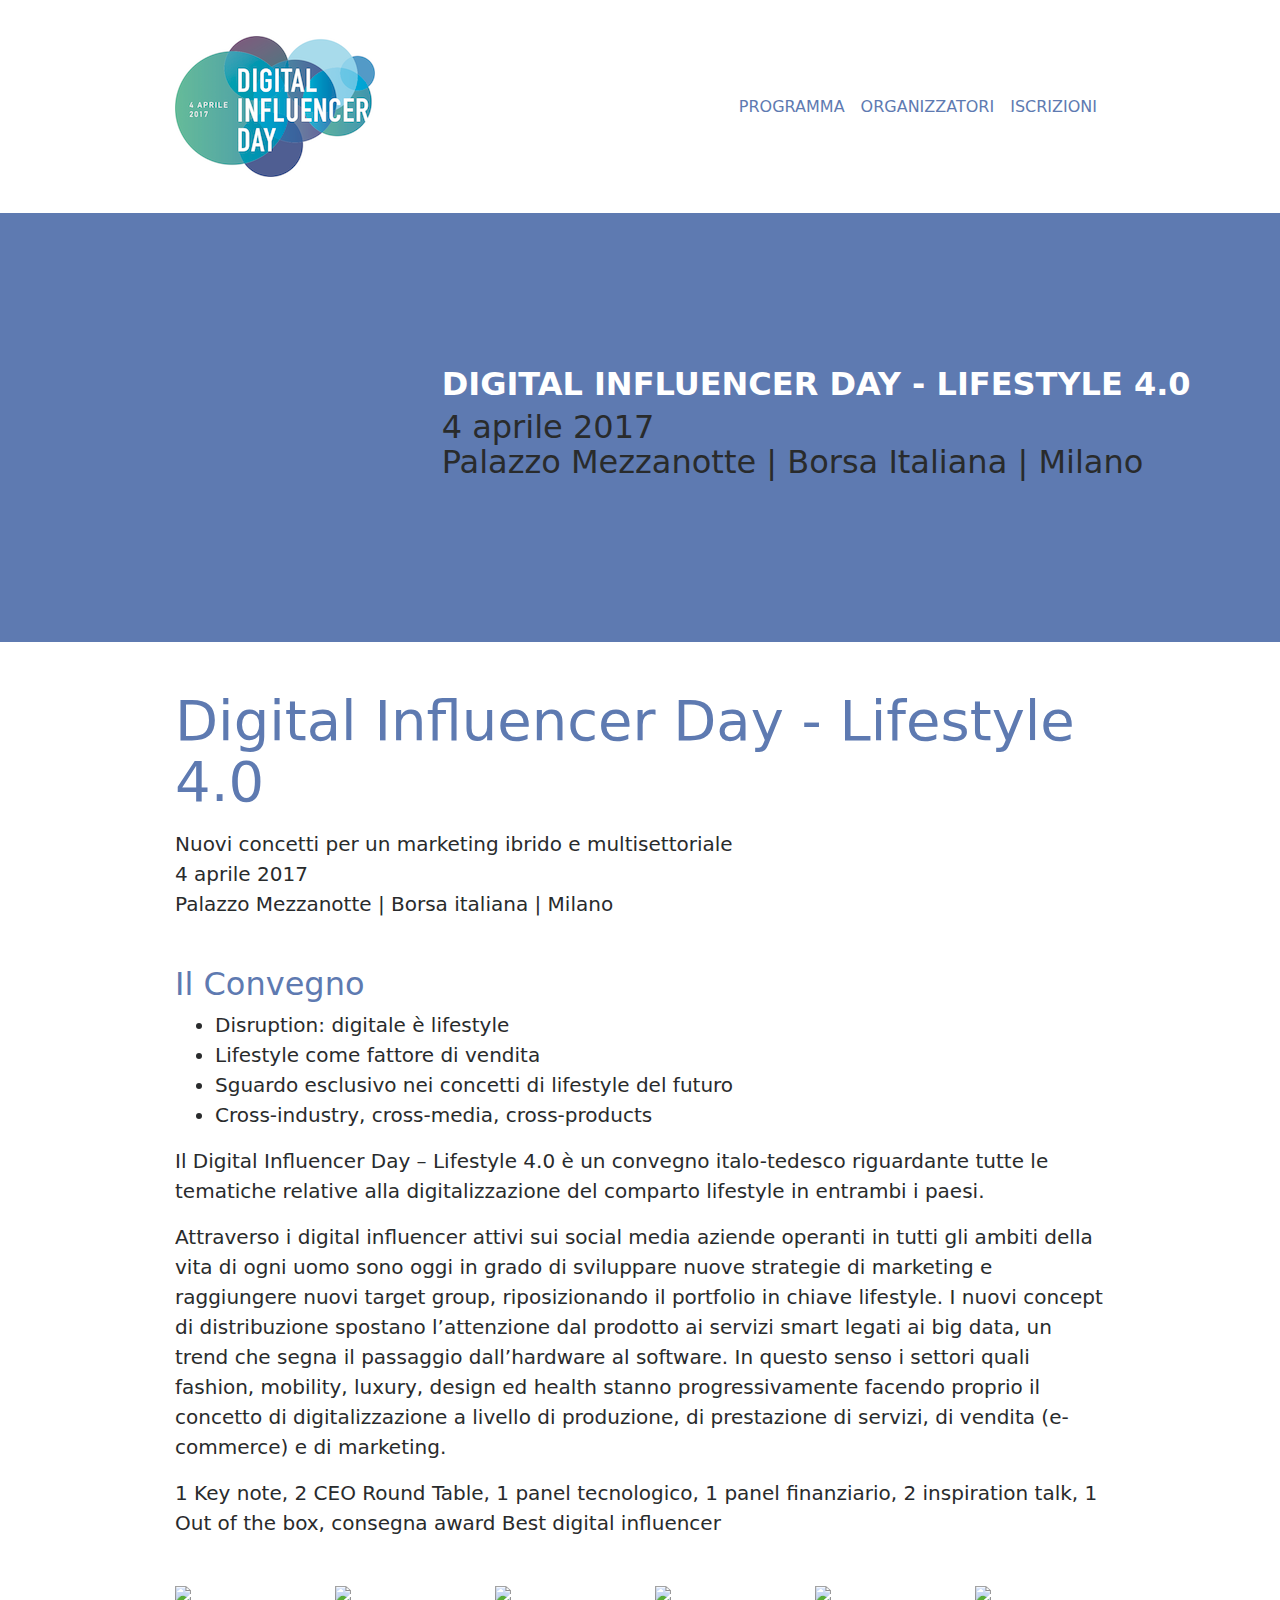
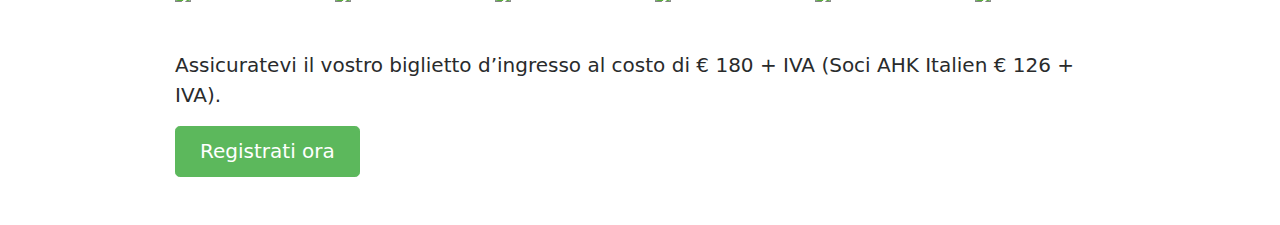
==== index.html @ 58bd4bf3 "Commit from Pingendo" ====
<html>

<head>
  <meta charset="utf-8">
  <meta name="viewport" content="width=device-width, initial-scale=1">
  <link href="https://cdnjs.cloudflare.com/ajax/libs/font-awesome/4.7.0/css/font-awesome.min.css" rel="stylesheet" type="text/css">

  <link rel="stylesheet" href="theme.css">
</head>

<body>
  <nav class="navbar navbar-toggleable-md navbar-dark">
    <div class="container">


      <a class="navbar-brand" href="#"><img src="DID_logo.png"></a>
      <button class="navbar-toggler navbar-toggler-right" type="button" data-toggle="collapse" data-target="#navbarSupportedContent" aria-controls="navbarSupportedContent" aria-expanded="false" aria-label="Toggle navigation">
                   <span class="navbar-toggler-icon"></span>
                 </button>


      <div class="collapse navbar-collapse justify-content-end" id="navbarSupportedContent">
        <ul class="navbar-nav ml-auto">

          <li class="nav-item">
            <a class="nav-link active" href="programma.html">PROGRAMMA</a>
          </li>
          <li class="nav-item">
            <a class="nav-link" href="organizzatori.html">ORGANIZZATORI</a>
          </li>
          <li class="nav-item">
            <a class="nav-link" href="iscrizioni.html">ISCRIZIONI</a>
          </li>
        </ul>

      </div>
    </div>
  </nav>
  <div class="py-5 bg-primary text-left">
    <div class="container-fluid">
      <div class="row">
        <div class="col-md-4"></div>
        <div class="col-lg-8   ">
          <h1 class="text-white"><br><br><br><b>DIGITAL INFLUENCER DAY - LIFESTYLE 4.0</b><br></h1>
          <h1 class="">4 aprile 2017&nbsp;<br>Palazzo Mezzanotte | Borsa Italiana | Milano&nbsp;<br><br><br><br></h1>


        </div>
      </div>
      <div class="row">


      </div>
    </div>
  </div>

  <div class="py-5">
    <div class="container">
      <div class="row">
        <div class="col-md-12">
          <p class="display-4 text-primary">Digital Influencer Day - Lifestyle 4.0<br></p>
          <p class="lead">Nuovi concetti per un marketing ibrido e multisettoriale<br>4 aprile 2017<br>Palazzo Mezzanotte | Borsa italiana | Milano</p>
          <h1 class="mt-5 text-primary">Il Convegno</h1>
          <ul class="lead">
            <li>Disruption: digitale è lifestyle</li>
            <li>Lifestyle come fattore di vendita</li>
            <li>Sguardo esclusivo nei concetti di lifestyle del futuro</li>
            <li> Cross-industry, cross-media, cross-products&nbsp;</li>
          </ul>
          <p class="lead">Il Digital Influencer Day – Lifestyle 4.0 è un convegno italo-tedesco riguardante tutte le tematiche relative alla digitalizzazione del comparto lifestyle in entrambi i paesi.<br></p>
          <p class="lead">Attraverso i digital influencer attivi sui social media aziende operanti in tutti gli ambiti della vita di ogni uomo sono oggi in grado di sviluppare nuove strategie di marketing e raggiungere nuovi target group, riposizionando il portfolio in chiave lifestyle. I nuovi concept di distribuzione spostano l’attenzione dal prodotto ai servizi smart legati ai big data, un trend che segna il passaggio dall’hardware al software. In questo senso i settori quali fashion, mobility, luxury, design ed health stanno progressivamente facendo proprio il concetto di digitalizzazione a livello di produzione, di prestazione di servizi, di vendita (e-commerce) e di marketing.&nbsp;</p>
          <p class="lead">1 Key note, 2 CEO Round Table, 1 panel tecnologico, 1 panel finanziario, 2 inspiration talk, 1 Out of the box, consegna award Best digital influencer</p>
          <div class="row my-5">
            <div class="col-md-2"><img class="center-block img-fluid d-block" src="https://pingendo.com/assets/photos/wireframe/photo-1.jpg"></div>
            <div class="col-md-2"><img class="center-block img-fluid d-block" src="https://pingendo.com/assets/photos/wireframe/photo-1.jpg"></div>
            <div class="col-md-2"><img class="center-block img-fluid d-block" src="https://pingendo.com/assets/photos/wireframe/photo-1.jpg"></div>
            <div class="col-md-2"><img class="center-block img-fluid d-block" src="https://pingendo.com/assets/photos/wireframe/photo-1.jpg"></div>
            <div class="col-md-2"><img class="center-block img-fluid d-block" src="https://pingendo.com/assets/photos/wireframe/photo-1.jpg"></div>
            <div class="col-md-2"><img class="center-block img-fluid d-block" src="https://pingendo.com/assets/photos/wireframe/photo-1.jpg"></div>



          </div>

          <p class="lead"> Assicuratevi il vostro biglietto d’ingresso al costo di € 180 + IVA (Soci AHK Italien € 126 + IVA).</p><a href="#" class="btn btn-lg btn-success">Registrati ora</a></div>
      </div>
    </div>
  </div>

  <script src="https://code.jquery.com/jquery-3.1.1.slim.min.js"></script>
  <script src="https://cdnjs.cloudflare.com/ajax/libs/tether/1.4.0/js/tether.min.js"></script>
  <script src="https://maxcdn.bootstrapcdn.com/bootstrap/4.0.0-alpha.5/js/bootstrap.min.js"></script>
















</body>

</html>
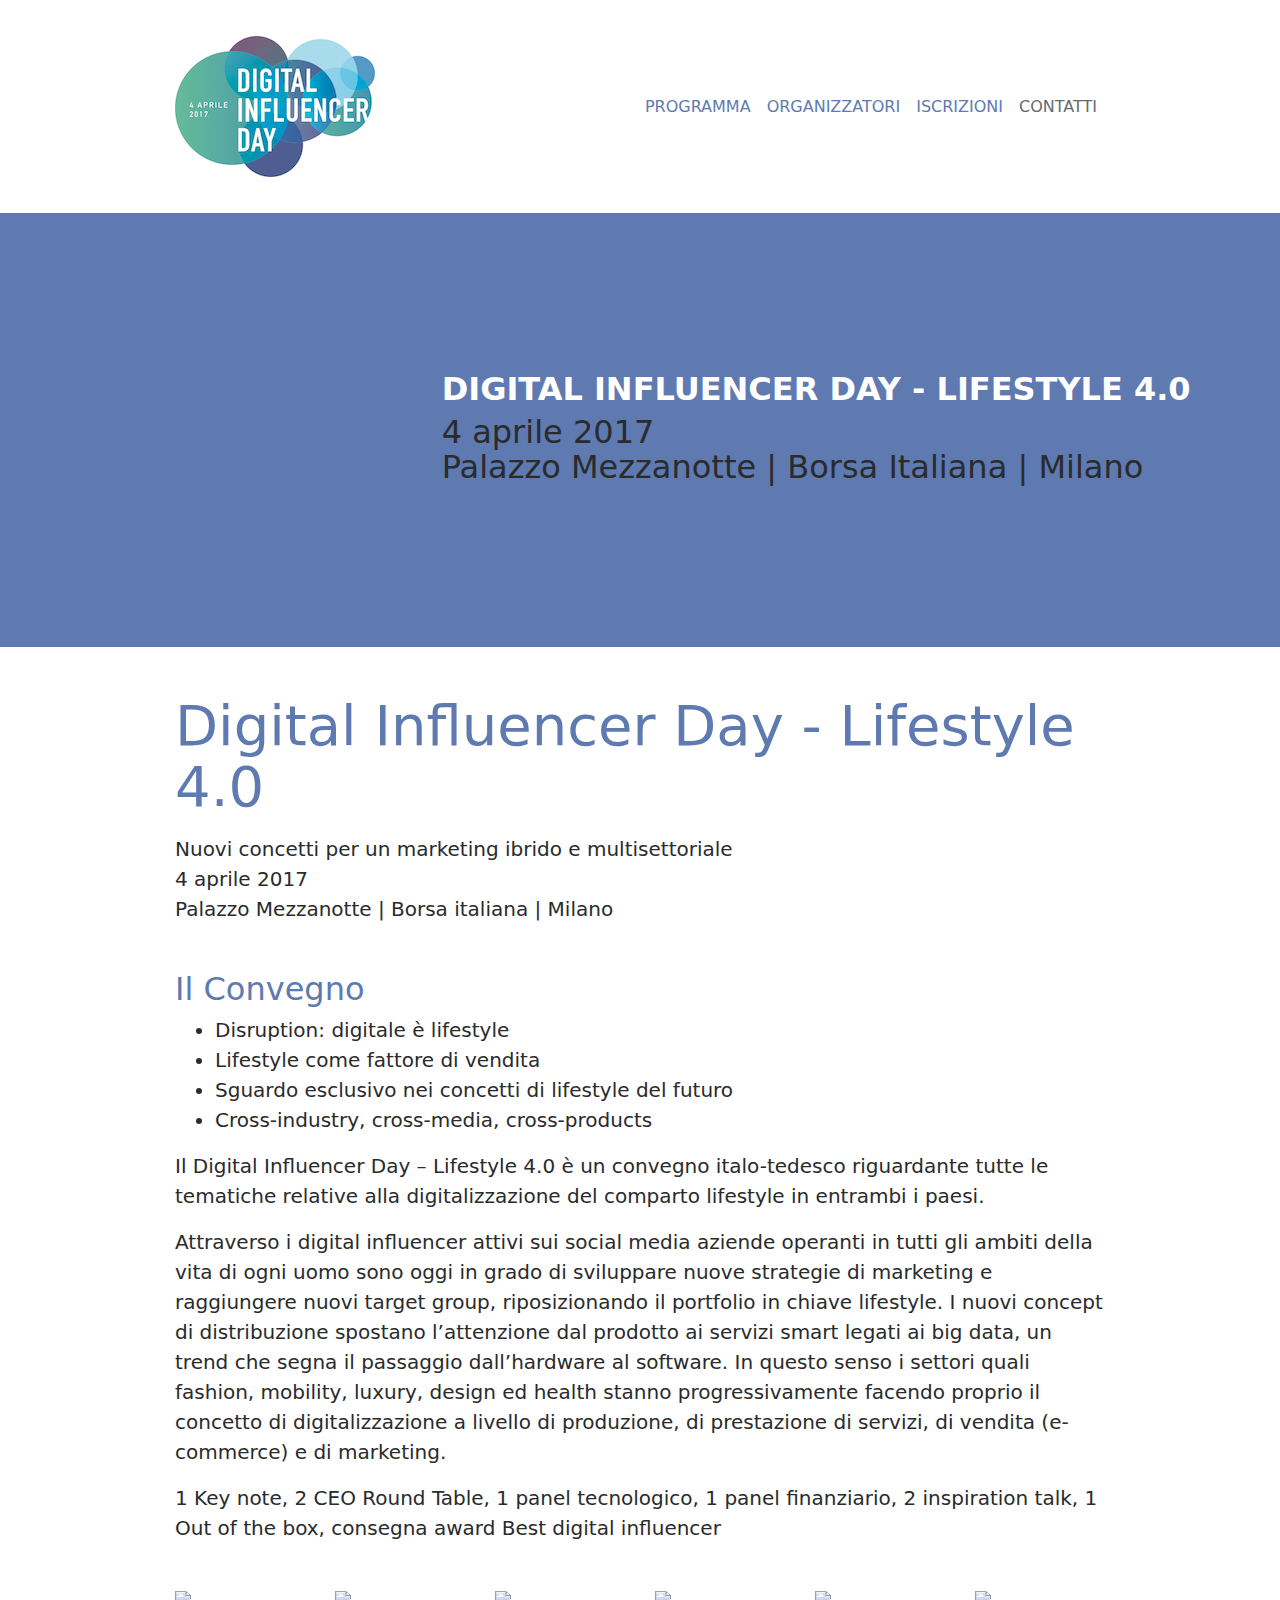
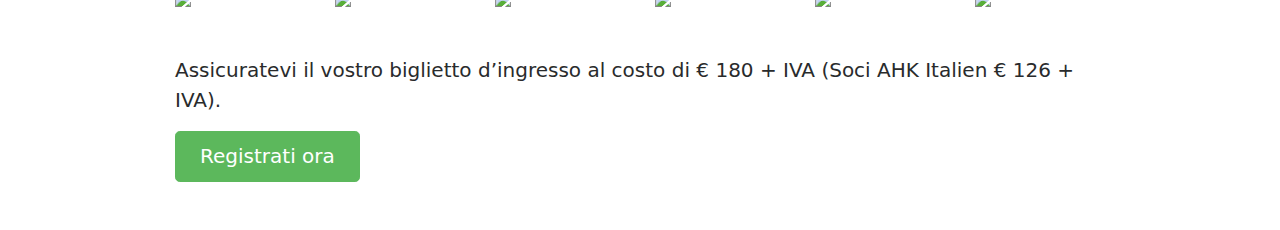
==== commit 49629794: "Commit from Pingendo" ====
--- a/index.html
+++ b/index.html
@@ -13,7 +13,7 @@
     <div class="container">
 
 
-      <a class="navbar-brand" href="#"><img src="DID_logo.png"></a>
+      <a class="navbar-brand" href="index.html"><img src="DID_logo.png"></a>
       <button class="navbar-toggler navbar-toggler-right" type="button" data-toggle="collapse" data-target="#navbarSupportedContent" aria-controls="navbarSupportedContent" aria-expanded="false" aria-label="Toggle navigation">
                    <span class="navbar-toggler-icon"></span>
                  </button>
@@ -23,13 +23,16 @@
         <ul class="navbar-nav ml-auto">
 
           <li class="nav-item">
-            <a class="nav-link active" href="programma.html">PROGRAMMA</a>
+            <a class="nav-link" href="programma.html">PROGRAMMA</a>
           </li>
           <li class="nav-item">
             <a class="nav-link" href="organizzatori.html">ORGANIZZATORI</a>
           </li>
           <li class="nav-item">
             <a class="nav-link" href="iscrizioni.html">ISCRIZIONI</a>
+          </li>
+          <li class="nav-item">
+            <a class="nav-link disabled" href="contatti.html">CONTATTI</a>
           </li>
         </ul>
 
@@ -106,6 +109,8 @@
 
 
 
+
+
 </body>
 
 </html>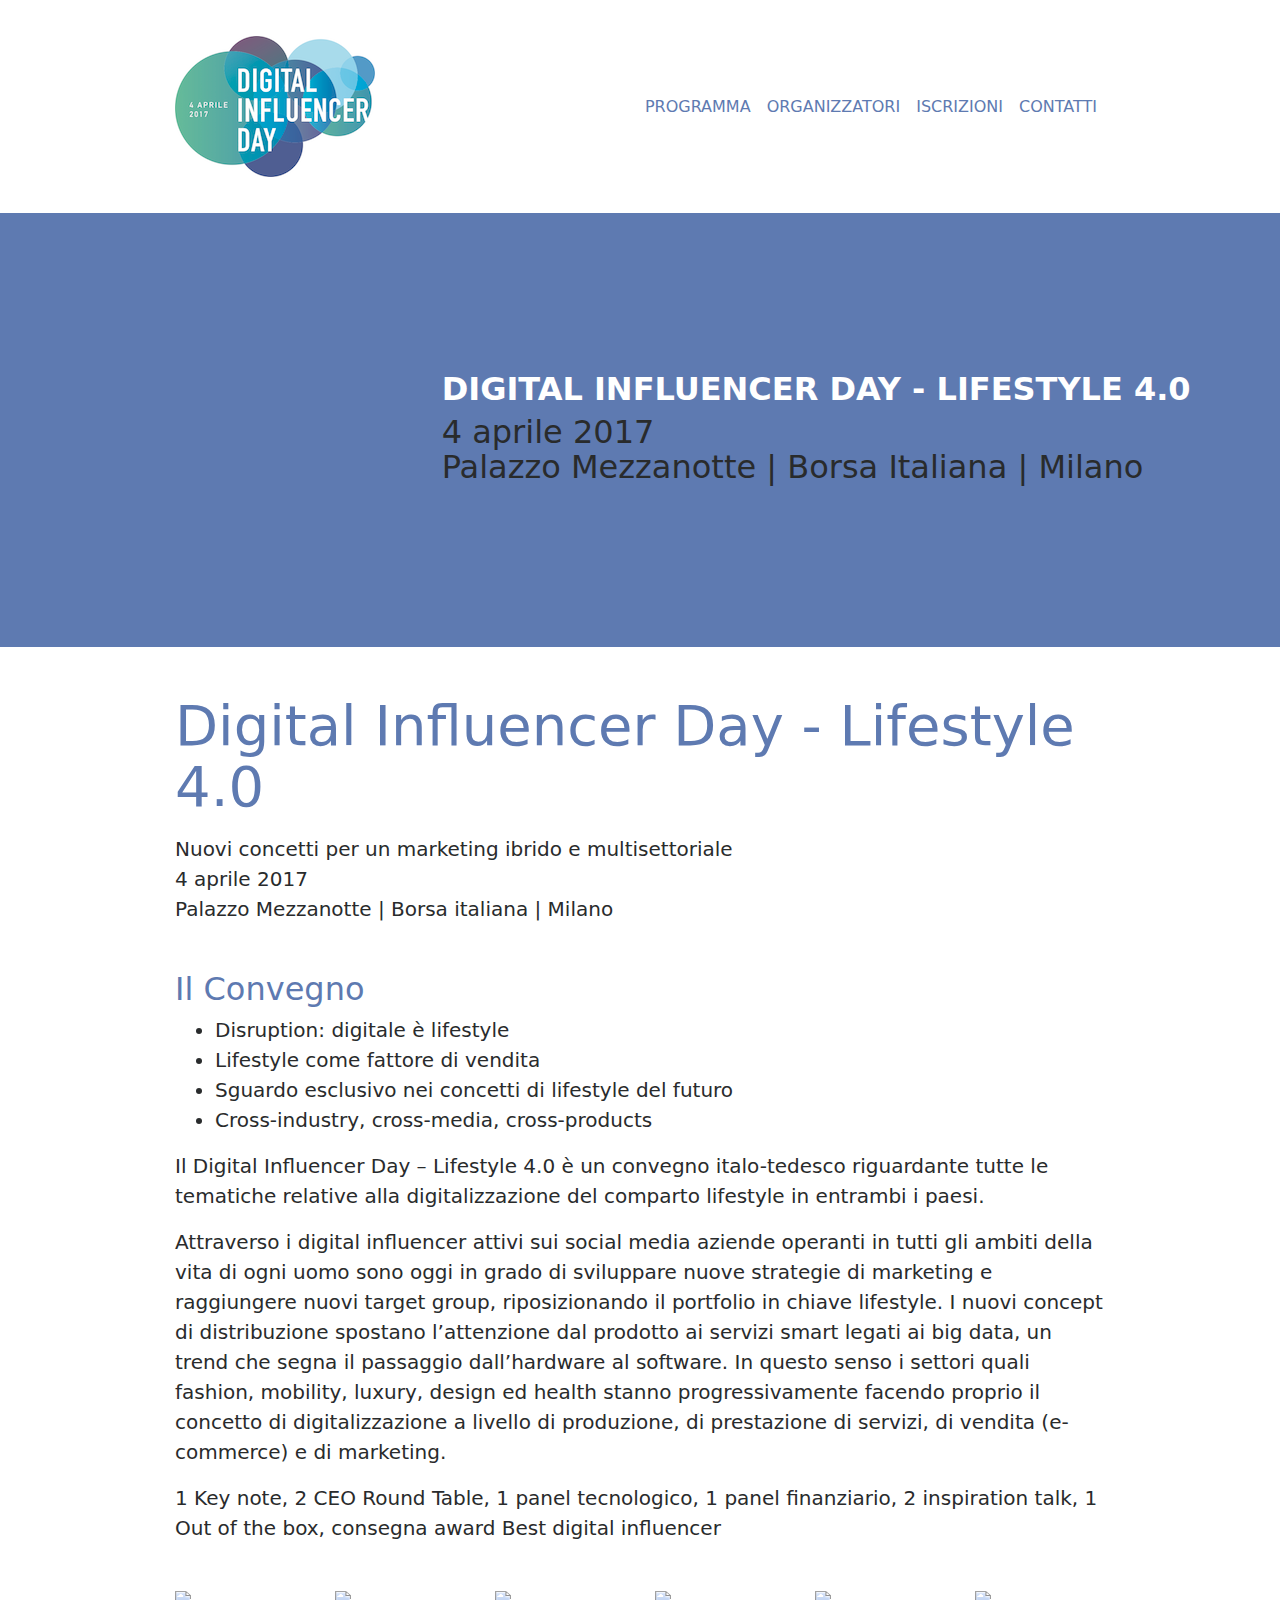
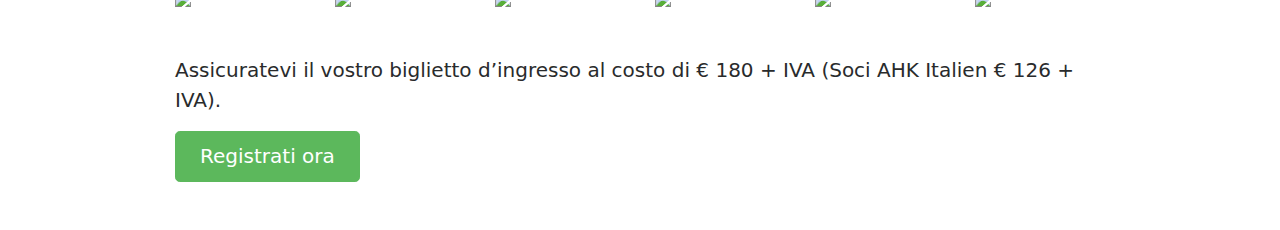
==== commit 99c89fe1: "Commit from Pingendo" ====
--- a/index.html
+++ b/index.html
@@ -32,7 +32,7 @@
             <a class="nav-link" href="iscrizioni.html">ISCRIZIONI</a>
           </li>
           <li class="nav-item">
-            <a class="nav-link disabled" href="contatti.html">CONTATTI</a>
+            <a class="nav-link" href="contatti.html">CONTATTI</a>
           </li>
         </ul>
 
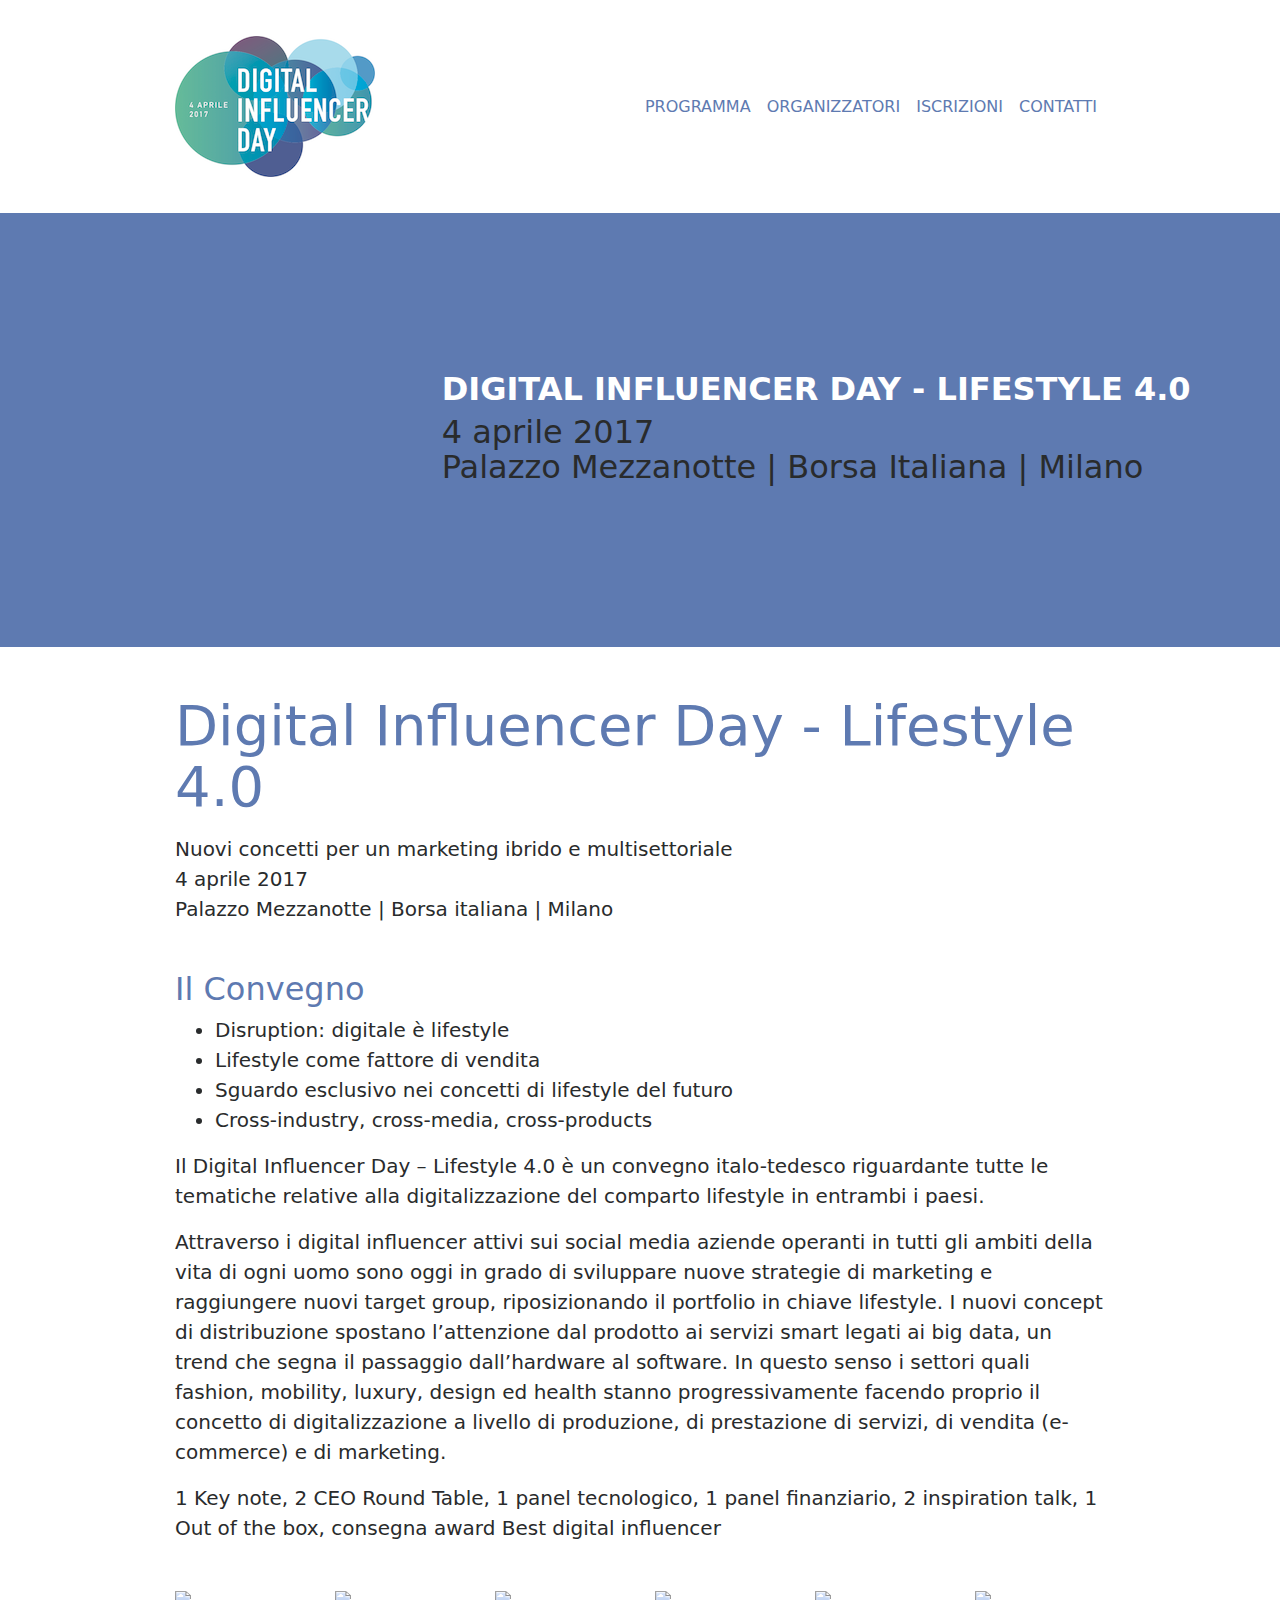
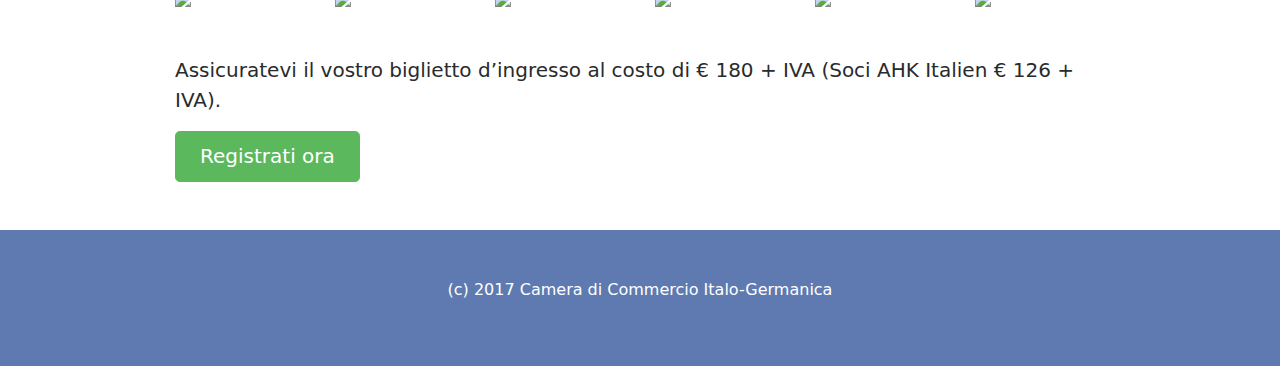
==== commit e0d80c55: "Commit from Pingendo" ====
--- a/index.html
+++ b/index.html
@@ -89,6 +89,15 @@
       </div>
     </div>
   </div>
+  <div class="py-5 bg-primary text-center">
+    <div class="container">
+      <div class="row">
+        <div class="col-md-12">
+          <p class="text-white">(c) 2017&nbsp;Camera di Commercio Italo-Germanica</p>
+        </div>
+      </div>
+    </div>
+  </div>
 
   <script src="https://code.jquery.com/jquery-3.1.1.slim.min.js"></script>
   <script src="https://cdnjs.cloudflare.com/ajax/libs/tether/1.4.0/js/tether.min.js"></script>
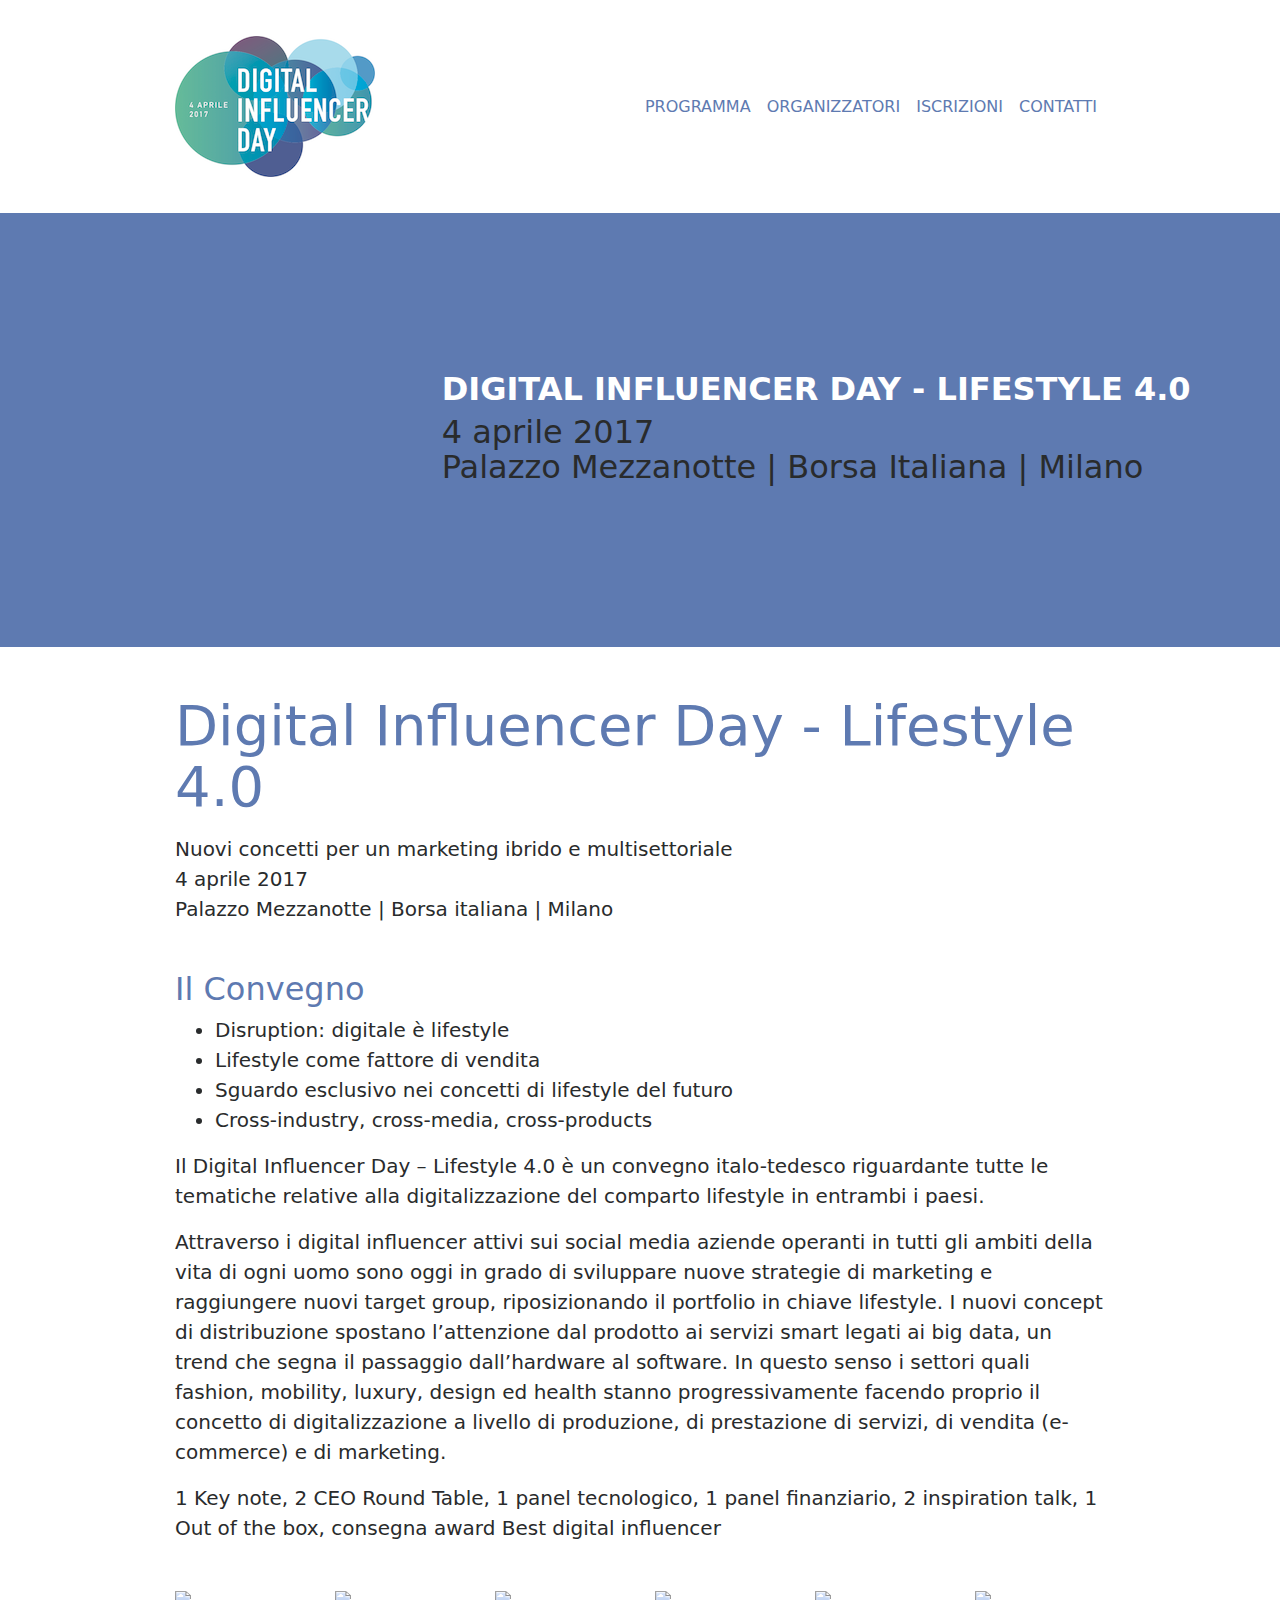
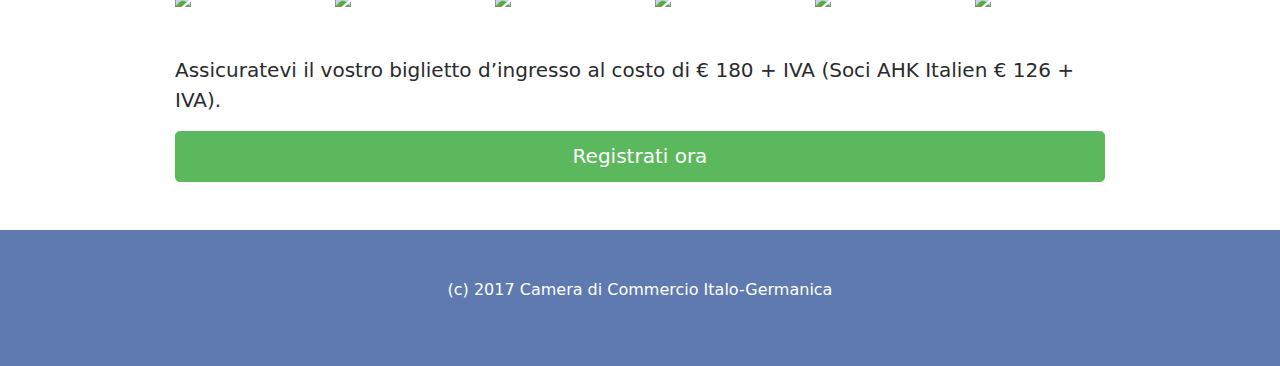
==== commit 04fbf239: "Commit from Pingendo" ====
--- a/index.html
+++ b/index.html
@@ -85,7 +85,7 @@
 
           </div>
 
-          <p class="lead"> Assicuratevi il vostro biglietto d’ingresso al costo di € 180 + IVA (Soci AHK Italien € 126 + IVA).</p><a href="#" class="btn btn-lg btn-success">Registrati ora</a></div>
+          <p class="lead"> Assicuratevi il vostro biglietto d’ingresso al costo di € 180 + IVA (Soci AHK Italien € 126 + IVA).</p><a href="iscrizioni.html" class="btn btn-lg btn-success btn-block">Registrati ora</a></div>
       </div>
     </div>
   </div>
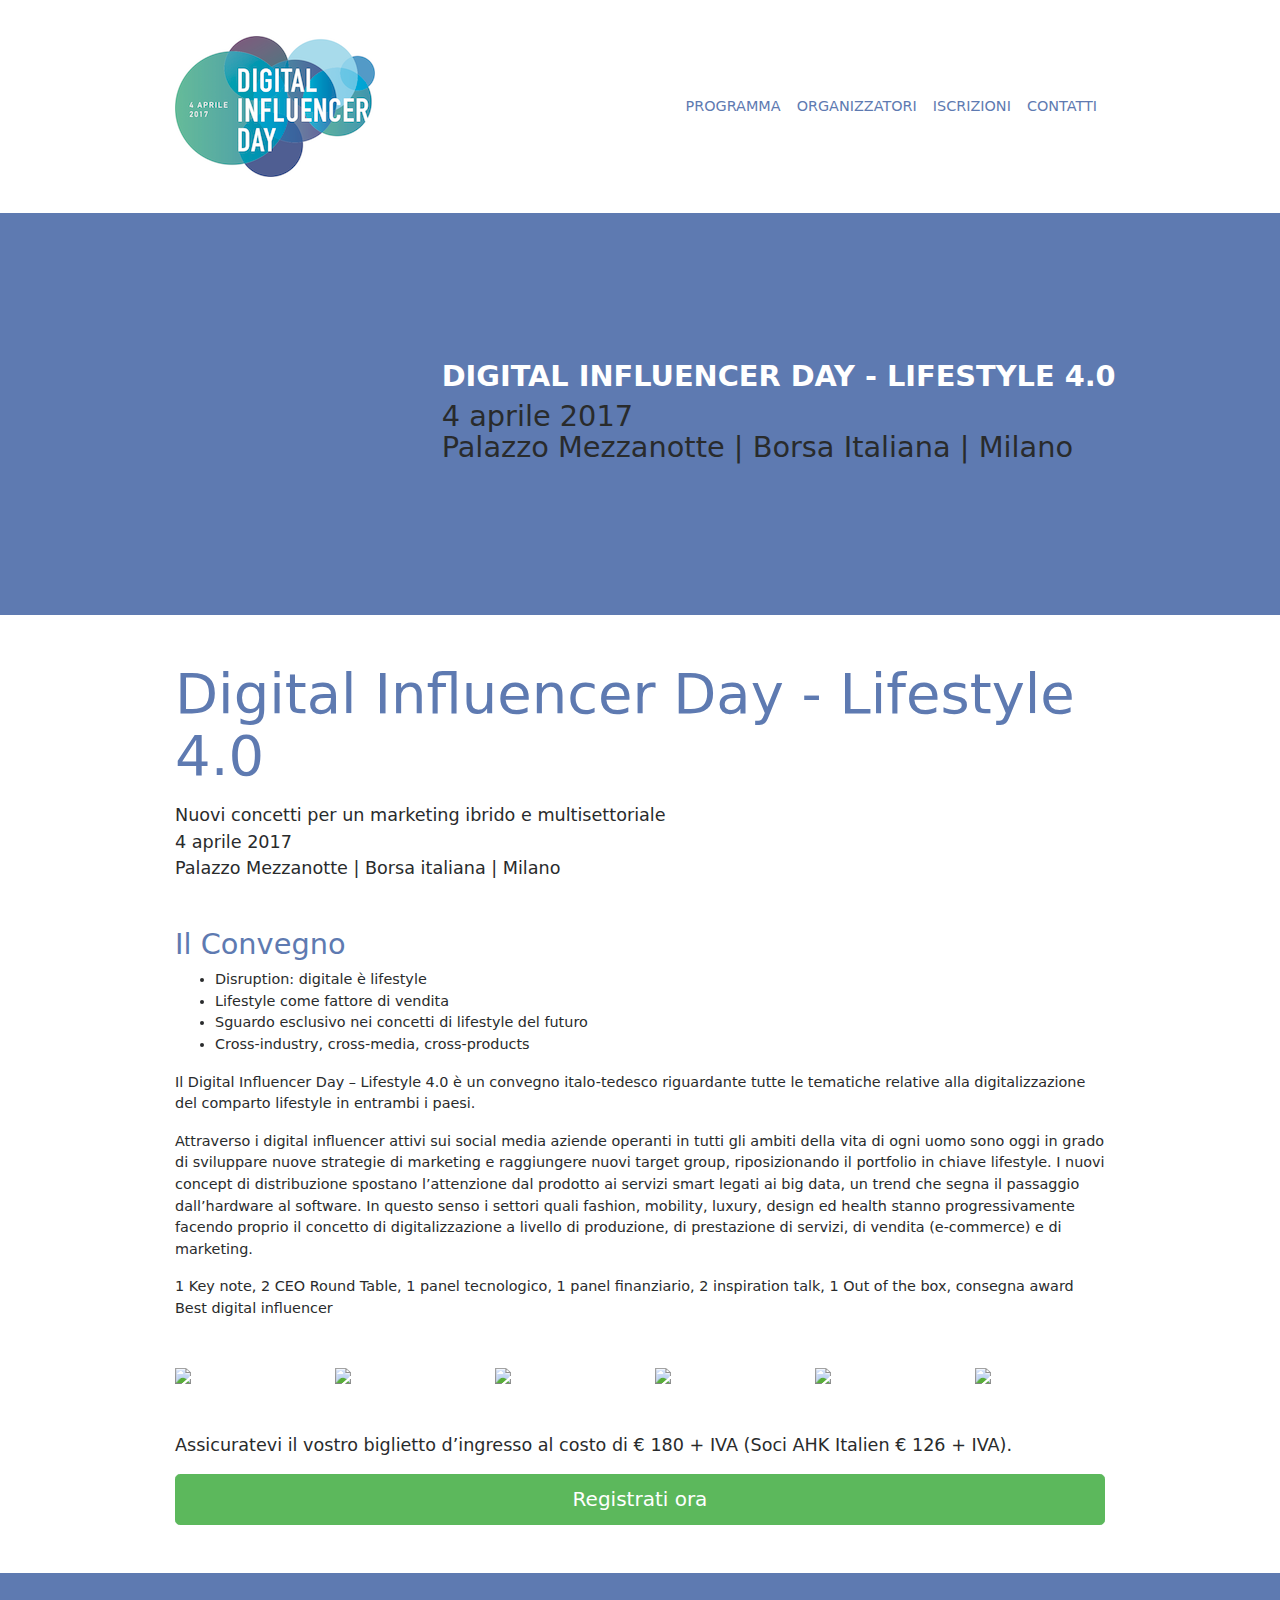
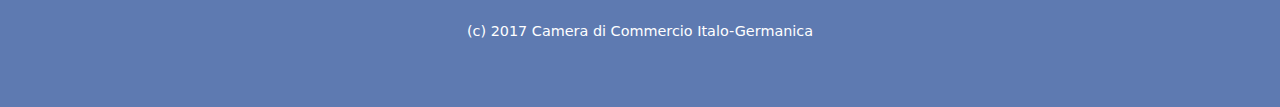
==== commit 8c525136: "Commit from Pingendo" ====
--- a/index.html
+++ b/index.html
@@ -64,15 +64,15 @@
           <p class="display-4 text-primary">Digital Influencer Day - Lifestyle 4.0<br></p>
           <p class="lead">Nuovi concetti per un marketing ibrido e multisettoriale<br>4 aprile 2017<br>Palazzo Mezzanotte | Borsa italiana | Milano</p>
           <h1 class="mt-5 text-primary">Il Convegno</h1>
-          <ul class="lead">
+          <ul class="">
             <li>Disruption: digitale è lifestyle</li>
             <li>Lifestyle come fattore di vendita</li>
             <li>Sguardo esclusivo nei concetti di lifestyle del futuro</li>
             <li> Cross-industry, cross-media, cross-products&nbsp;</li>
           </ul>
-          <p class="lead">Il Digital Influencer Day – Lifestyle 4.0 è un convegno italo-tedesco riguardante tutte le tematiche relative alla digitalizzazione del comparto lifestyle in entrambi i paesi.<br></p>
-          <p class="lead">Attraverso i digital influencer attivi sui social media aziende operanti in tutti gli ambiti della vita di ogni uomo sono oggi in grado di sviluppare nuove strategie di marketing e raggiungere nuovi target group, riposizionando il portfolio in chiave lifestyle. I nuovi concept di distribuzione spostano l’attenzione dal prodotto ai servizi smart legati ai big data, un trend che segna il passaggio dall’hardware al software. In questo senso i settori quali fashion, mobility, luxury, design ed health stanno progressivamente facendo proprio il concetto di digitalizzazione a livello di produzione, di prestazione di servizi, di vendita (e-commerce) e di marketing.&nbsp;</p>
-          <p class="lead">1 Key note, 2 CEO Round Table, 1 panel tecnologico, 1 panel finanziario, 2 inspiration talk, 1 Out of the box, consegna award Best digital influencer</p>
+          <p class="">Il Digital Influencer Day – Lifestyle 4.0 è un convegno italo-tedesco riguardante tutte le tematiche relative alla digitalizzazione del comparto lifestyle in entrambi i paesi.<br></p>
+          <p class="">Attraverso i digital influencer attivi sui social media aziende operanti in tutti gli ambiti della vita di ogni uomo sono oggi in grado di sviluppare nuove strategie di marketing e raggiungere nuovi target group, riposizionando il portfolio in chiave lifestyle. I nuovi concept di distribuzione spostano l’attenzione dal prodotto ai servizi smart legati ai big data, un trend che segna il passaggio dall’hardware al software. In questo senso i settori quali fashion, mobility, luxury, design ed health stanno progressivamente facendo proprio il concetto di digitalizzazione a livello di produzione, di prestazione di servizi, di vendita (e-commerce) e di marketing.&nbsp;</p>
+          <p class="">1 Key note, 2 CEO Round Table, 1 panel tecnologico, 1 panel finanziario, 2 inspiration talk, 1 Out of the box, consegna award Best digital influencer</p>
           <div class="row my-5">
             <div class="col-md-2"><img class="center-block img-fluid d-block" src="https://pingendo.com/assets/photos/wireframe/photo-1.jpg"></div>
             <div class="col-md-2"><img class="center-block img-fluid d-block" src="https://pingendo.com/assets/photos/wireframe/photo-1.jpg"></div>
@@ -120,6 +120,8 @@
 
 
 
+
+
 </body>
 
 </html>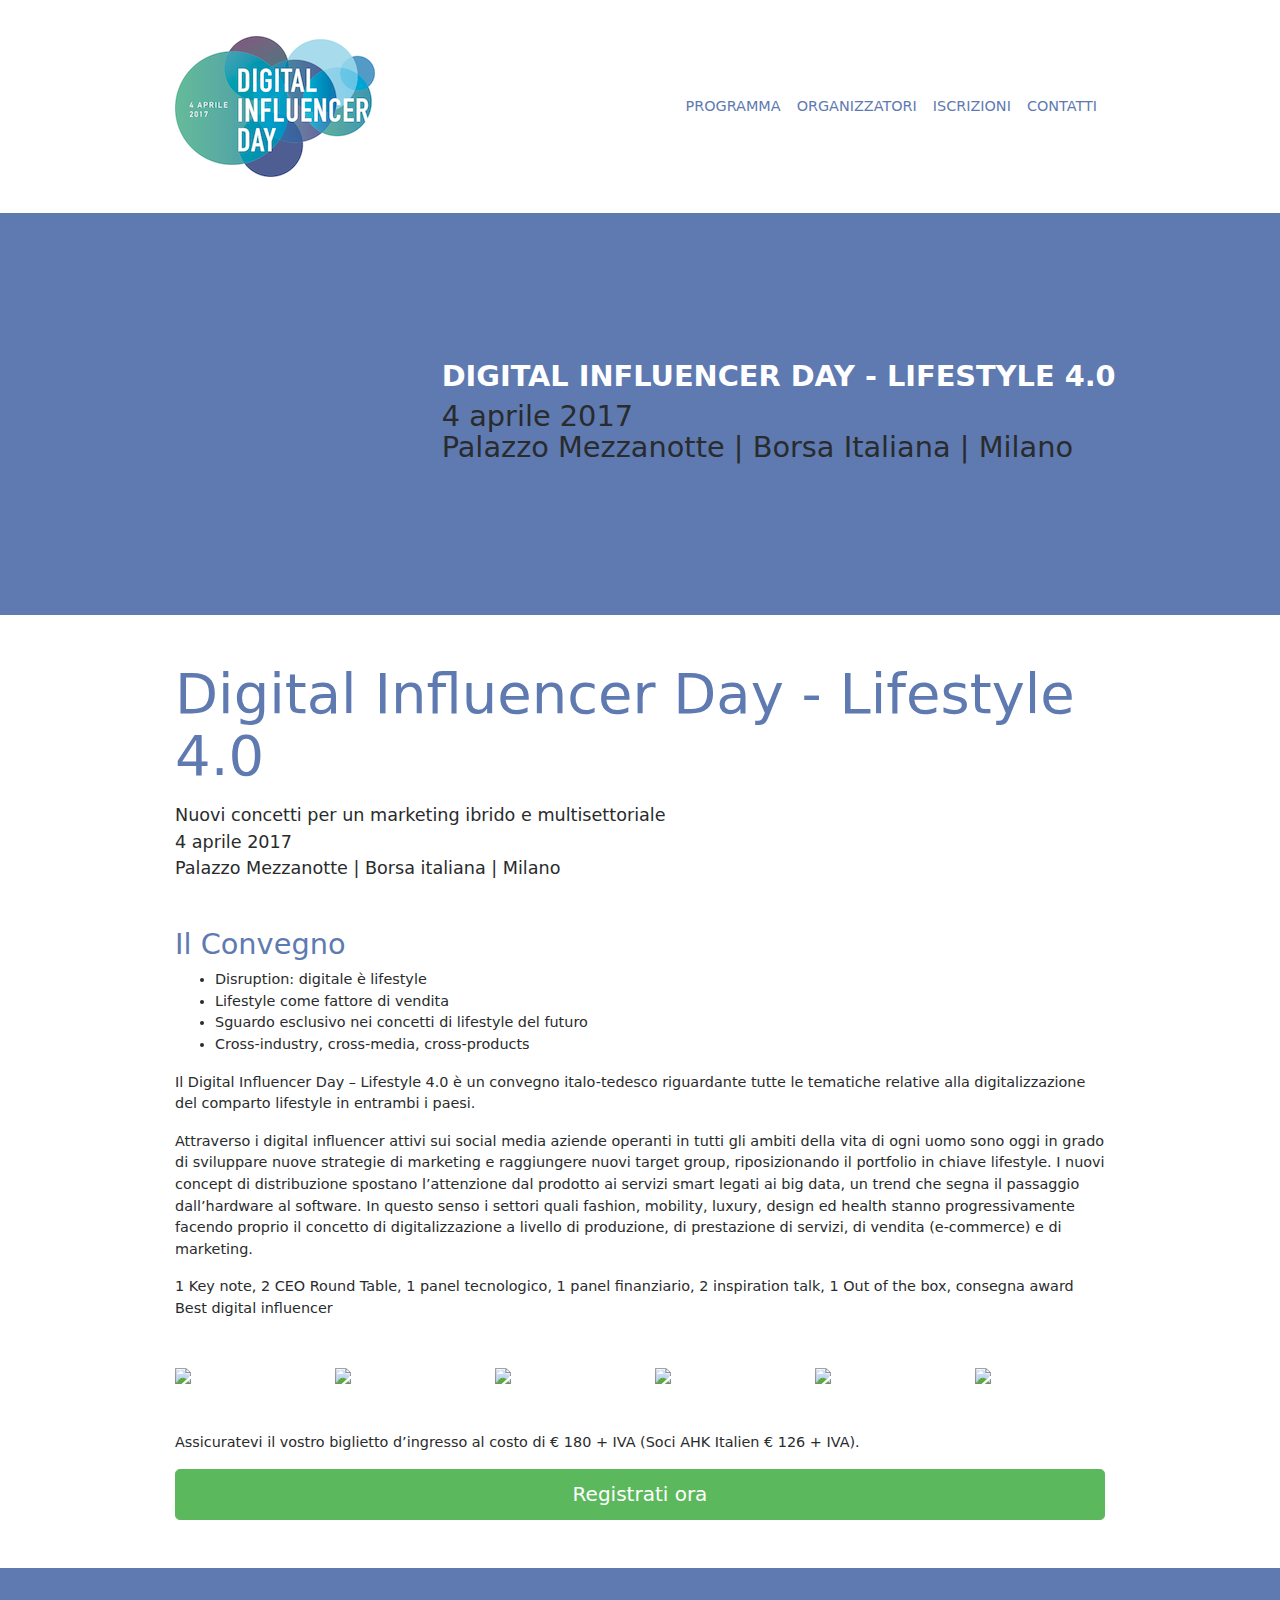
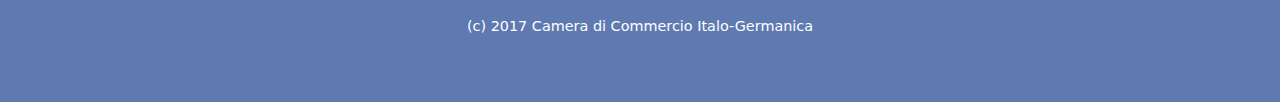
==== commit 2e409b5f: "Commit from Pingendo" ====
--- a/index.html
+++ b/index.html
@@ -85,7 +85,7 @@
 
           </div>
 
-          <p class="lead"> Assicuratevi il vostro biglietto d’ingresso al costo di € 180 + IVA (Soci AHK Italien € 126 + IVA).</p><a href="iscrizioni.html" class="btn btn-lg btn-success btn-block">Registrati ora</a></div>
+          <p class=""> Assicuratevi il vostro biglietto d’ingresso al costo di € 180 + IVA (Soci AHK Italien € 126 + IVA).</p><a href="iscrizioni.html" class="btn btn-lg btn-success btn-block">Registrati ora</a></div>
       </div>
     </div>
   </div>
